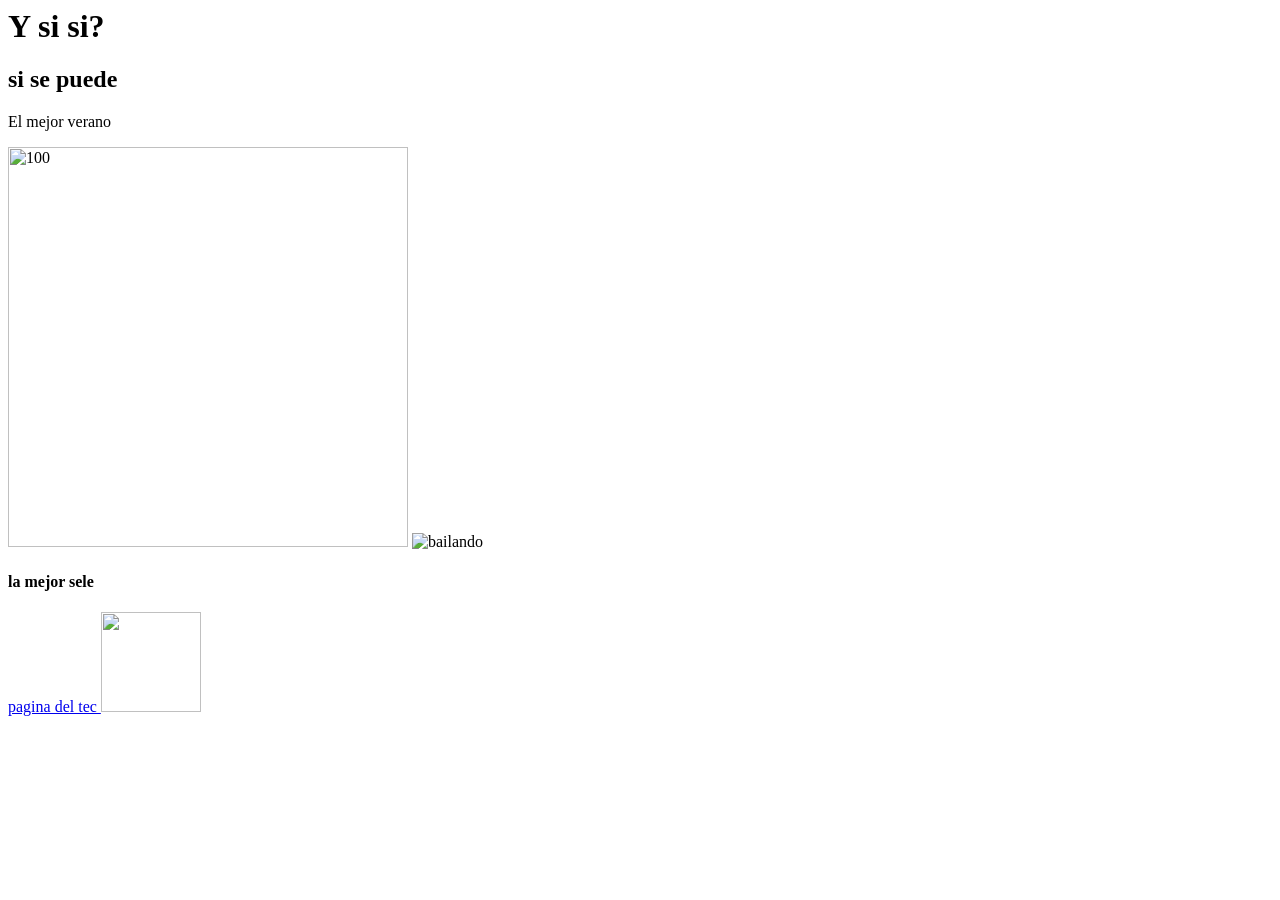
==== index.html @ e47dafed "Add files via upload" ====
<html>
    <head>
        <title>mi primera pagina</title>
        <meta lang="es">
    </head>
    <body>
        <h1>Y si si?</h1>
        <h2>si se puede</h2>
        <p>El mejor verano</p>
        <img src="https://static.tv-azteca.production.tv-azteca.brightspot.cloud/c5/8f/ea6f777340d4997551771954f718/seleccion-mexicana-mundial-2026.jpg" alt="100" width="400">
        <img src="https://media.tenor.com/LzArVgo-Dm8AAAAM/mexico-flag.gif" alt="bailando"></img>
        <iframe width="400" src="https://www.youtube.com/embed/7uw9vn6NBe8?list=RD7uw9vn6NBe8" title="Juan Gabriel - Hasta Que Te Conocí (Letra)" frameborder="0" allow="accelerometer; autoplay; clipboard-write; encrypted-media; gyroscope; picture-in-picture; web-share" referrerpolicy="strict-origin-when-cross-origin"></iframe>
        <h4>la mejor sele</h4>
        <a href = "http://www.tec.mx"> pagina del tec </a>
        <a href = "http://wa.me/4425079875"> <img src = "https://images.icon-icons.com/2972/PNG/512/whatsapp_logo_icon_186881.png" width = "100px"></a>
    </body>
</html>
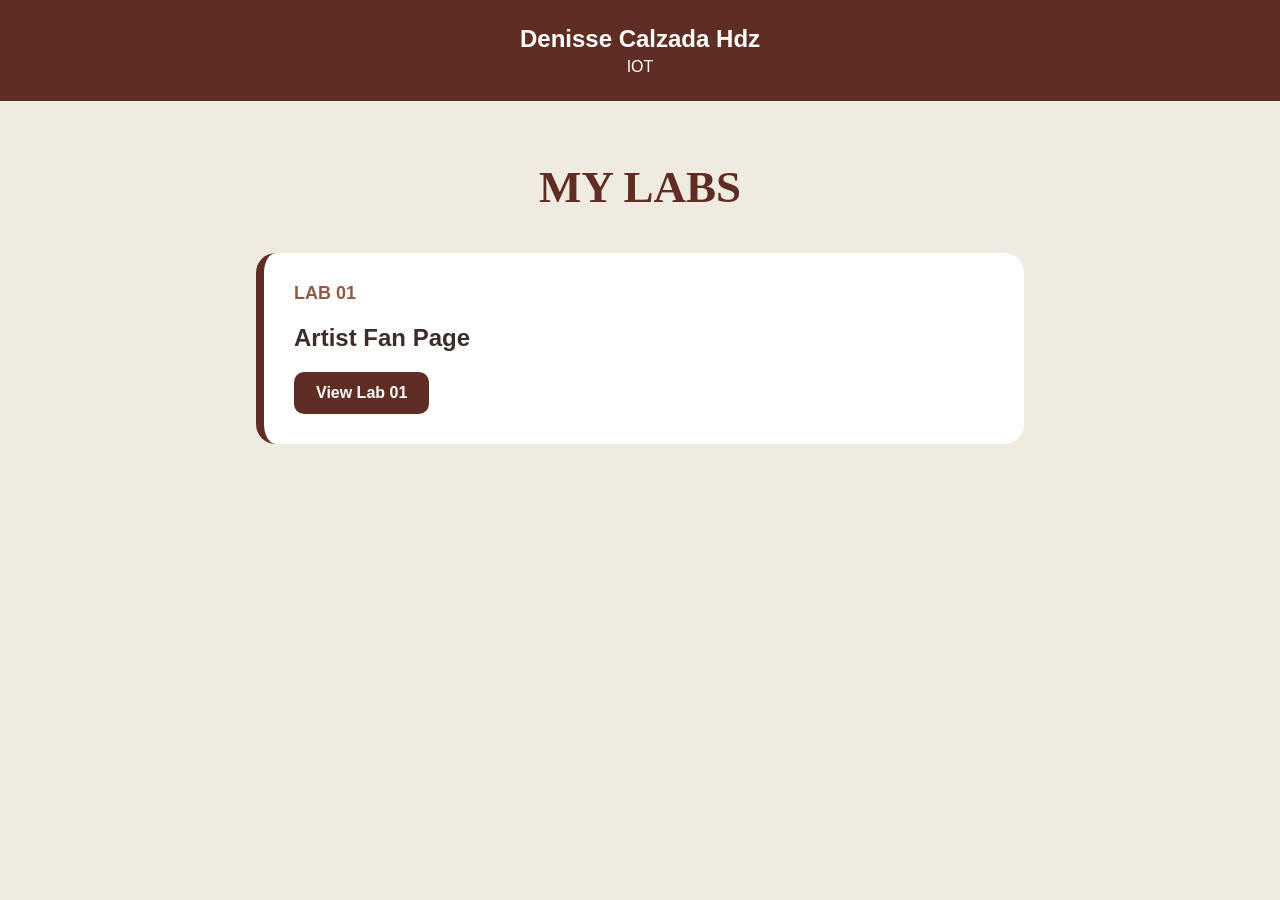
==== commit 8dd43b97: "Add files via upload" ====
--- a/index.html
+++ b/index.html
@@ -1,17 +1,96 @@
-<html>
-    <head>
-        <title>mi primera pagina</title>
-        <meta lang="es">
-    </head>
-    <body>
-        <h1>Y si si?</h1>
-        <h2>si se puede</h2>
-        <p>El mejor verano</p>
-        <img src="https://static.tv-azteca.production.tv-azteca.brightspot.cloud/c5/8f/ea6f777340d4997551771954f718/seleccion-mexicana-mundial-2026.jpg" alt="100" width="400">
-        <img src="https://media.tenor.com/LzArVgo-Dm8AAAAM/mexico-flag.gif" alt="bailando"></img>
-        <iframe width="400" src="https://www.youtube.com/embed/7uw9vn6NBe8?list=RD7uw9vn6NBe8" title="Juan Gabriel - Hasta Que Te Conocí (Letra)" frameborder="0" allow="accelerometer; autoplay; clipboard-write; encrypted-media; gyroscope; picture-in-picture; web-share" referrerpolicy="strict-origin-when-cross-origin"></iframe>
-        <h4>la mejor sele</h4>
-        <a href = "http://www.tec.mx"> pagina del tec </a>
-        <a href = "http://wa.me/4425079875"> <img src = "https://images.icon-icons.com/2972/PNG/512/whatsapp_logo_icon_186881.png" width = "100px"></a>
-    </body>
+<!DOCTYPE html>
+<html lang="en">
+
+<head>
+    <meta charset="UTF-8">
+    <meta name="viewport" content="width=device-width, initial-scale=1.0">
+    <title>My Labs</title>
+</head>
+
+<body style="
+    margin: 0;
+    background-color: rgb(240, 235, 225);
+    font-family: 'Trebuchet MS', Arial, sans-serif;
+    color: rgb(60, 45, 40);
+">
+
+    <!-- ENCABEZADO -->
+    <div style="
+        background-color: rgb(95, 45, 35);
+        color: white;
+        padding: 25px 60px;
+        text-align: center;
+    ">
+
+        <h2 style="margin: 0;">
+            Denisse Calzada Hdz
+        </h2>
+
+        <p style="margin: 5px 0 0 0;">
+            IOT
+        </p>
+
+    </div>
+
+
+    <!-- LABS -->
+    <div style="
+        width: 80%;
+        margin: 60px auto;
+    ">
+
+        <h1 style="
+            text-align: center;
+            color: rgb(95, 45, 35);
+            font-family: Georgia, 'Times New Roman', serif;
+            font-size: 45px;
+        ">
+            MY LABS
+        </h1>
+
+
+        <!-- LAB 01 -->
+        <div style="
+            background-color: white;
+            padding: 30px;
+            border-radius: 20px;
+            max-width: 700px;
+            margin: 40px auto;
+            border-left: 8px solid rgb(95, 45, 35);
+        ">
+
+            <p style="
+                color: rgb(145, 90, 70);
+                font-weight: bold;
+                font-size: 18px;
+                margin: 0;
+            ">
+                LAB 01
+            </p>
+
+            <h2 style="
+                color: rgb(60, 45, 40);
+            ">
+                Artist Fan Page
+            </h2>
+            <a href="lab1/index.html"
+               style="
+                    display: inline-block;
+                    background-color: rgb(95, 45, 35);
+                    color: white;
+                    padding: 12px 22px;
+                    border-radius: 10px;
+                    text-decoration: none;
+                    font-weight: bold;
+               ">
+                View Lab 01
+            </a>
+
+        </div>
+
+    </div>
+
+
+</body>
+
 </html>
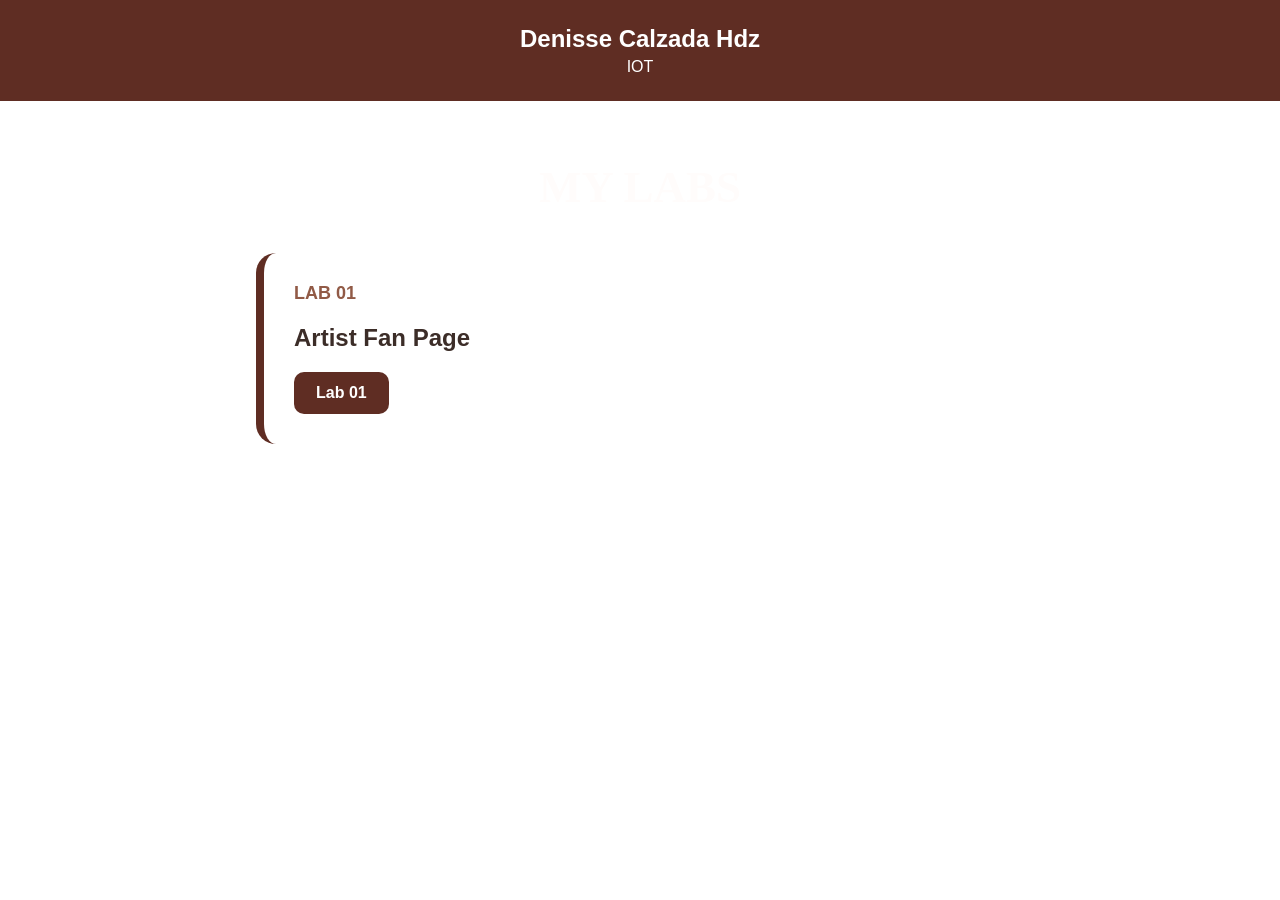
==== commit d83c7d99: "Add files via upload" ====
--- a/index.html
+++ b/index.html
@@ -1,96 +1,36 @@
 <!DOCTYPE html>
 <html lang="en">
-
 <head>
     <meta charset="UTF-8">
     <meta name="viewport" content="width=device-width, initial-scale=1.0">
     <title>My Labs</title>
 </head>
-
-<body style="
-    margin: 0;
-    background-color: rgb(240, 235, 225);
-    font-family: 'Trebuchet MS', Arial, sans-serif;
-    color: rgb(60, 45, 40);
-">
-
-    <!-- ENCABEZADO -->
-    <div style="
-        background-color: rgb(95, 45, 35);
-        color: white;
-        padding: 25px 60px;
-        text-align: center;
-    ">
-
+<body style="margin: 0;background-image: url(https://i.pinimg.com/736x/c8/0c/d7/c80cd7cc1cd5fd6525010d2e13a9c06b.jpg);font-family: 'Trebuchet MS', Arial, sans-serif;color: rgb(60, 45, 40);">
+    <div style="background-color: rgb(95, 45, 35);color: white;padding: 25px 60px;text-align: center;">
         <h2 style="margin: 0;">
             Denisse Calzada Hdz
         </h2>
-
         <p style="margin: 5px 0 0 0;">
             IOT
         </p>
-
     </div>
-
-
-    <!-- LABS -->
-    <div style="
-        width: 80%;
-        margin: 60px auto;
-    ">
-
-        <h1 style="
-            text-align: center;
-            color: rgb(95, 45, 35);
-            font-family: Georgia, 'Times New Roman', serif;
-            font-size: 45px;
-        ">
+    <div style="width: 80%;margin: 60px auto;">
+        <h1 style="text-align: center;color: rgb(255, 252, 251);font-family: Georgia, 'Times New Roman', serif;font-size: 45px;">
             MY LABS
         </h1>
-
-
-        <!-- LAB 01 -->
-        <div style="
-            background-color: white;
-            padding: 30px;
-            border-radius: 20px;
-            max-width: 700px;
-            margin: 40px auto;
-            border-left: 8px solid rgb(95, 45, 35);
-        ">
-
-            <p style="
-                color: rgb(145, 90, 70);
-                font-weight: bold;
-                font-size: 18px;
-                margin: 0;
-            ">
+        <div style="background-color: white;padding: 30px;border-radius: 20px;max-width: 700px;margin: 40px auto;border-left: 8px solid rgb(95, 45, 35);">
+            <p style="color: rgb(145, 90, 70);font-weight: bold;font-size: 18px;margin: 0;">
                 LAB 01
             </p>
-
             <h2 style="
-                color: rgb(60, 45, 40);
-            ">
+                color: rgb(60, 45, 40);">
                 Artist Fan Page
             </h2>
             <a href="lab1/index.html"
-               style="
-                    display: inline-block;
-                    background-color: rgb(95, 45, 35);
-                    color: white;
-                    padding: 12px 22px;
-                    border-radius: 10px;
-                    text-decoration: none;
-                    font-weight: bold;
-               ">
-                View Lab 01
+               style="display: inline-block;background-color: rgb(95, 45, 35);color: white;padding: 12px 22px;border-radius: 10px;text-decoration: none;font-weight: bold;">
+            Lab 01
             </a>
-
         </div>
-
     </div>
-
-
 </body>
-
 </html>
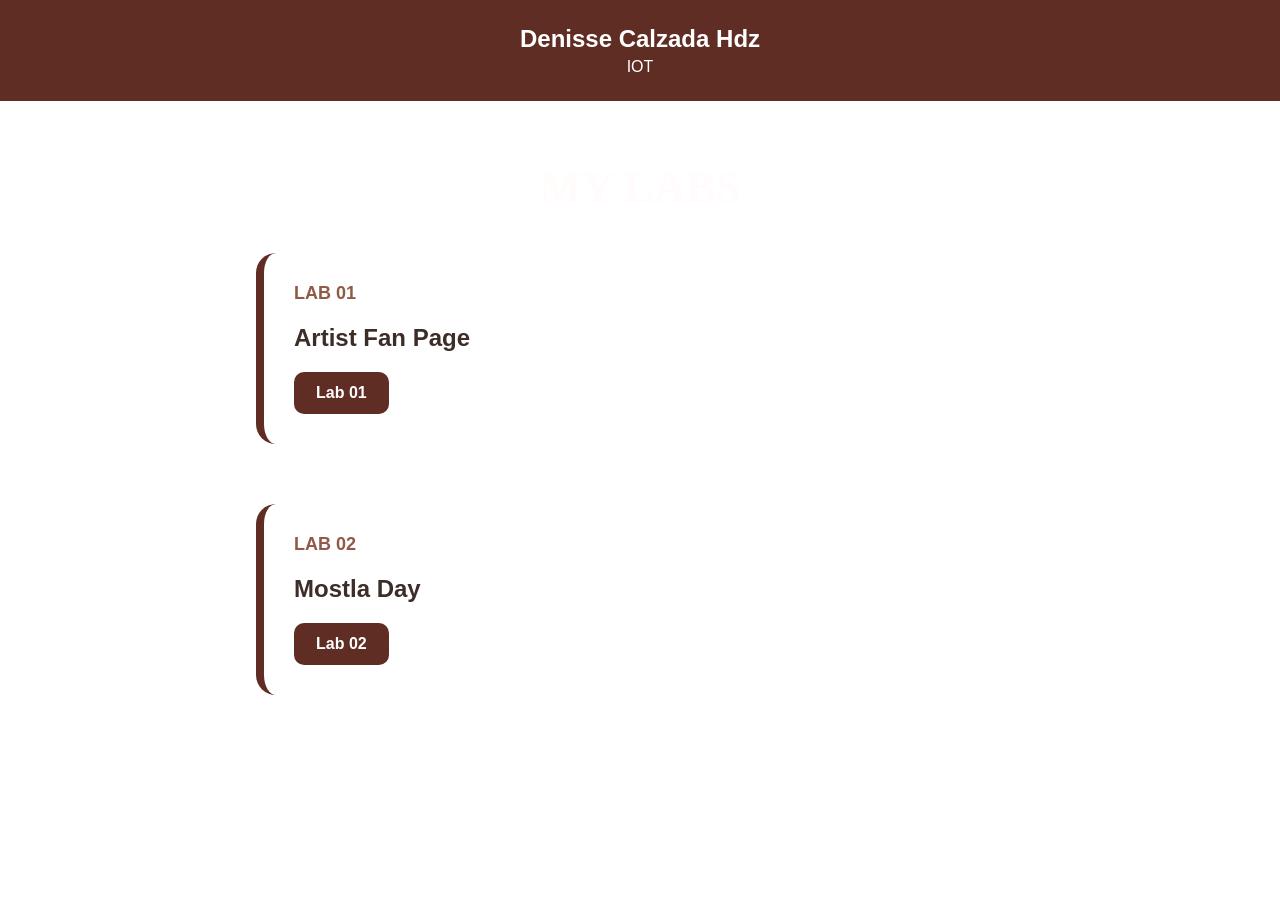
==== commit b349273f: "Add Lab 02 section to index.html" ====
--- a/index.html
+++ b/index.html
@@ -26,11 +26,25 @@
                 color: rgb(60, 45, 40);">
                 Artist Fan Page
             </h2>
-            <a href="lab1/index.html"
+            <a href="Lab1/index.html"
                style="display: inline-block;background-color: rgb(95, 45, 35);color: white;padding: 12px 22px;border-radius: 10px;text-decoration: none;font-weight: bold;">
             Lab 01
             </a>
         </div>
     </div>
+        <div style="background-color: white;padding: 30px;border-radius: 20px;max-width: 700px;margin: 40px auto;border-left: 8px solid rgb(95, 45, 35);">
+            <p style="color: rgb(145, 90, 70);font-weight: bold;font-size: 18px;margin: 0;">
+                LAB 02
+            </p>
+            <h2 style="
+                color: rgb(60, 45, 40);">
+                Mostla Day
+            </h2>
+            <a href="Lab2/index.html"
+               style="display: inline-block;background-color: rgb(95, 45, 35);color: white;padding: 12px 22px;border-radius: 10px;text-decoration: none;font-weight: bold;">
+            Lab 02
+            </a>
+        </div>
+    </div>
 </body>
-</html>+</html>
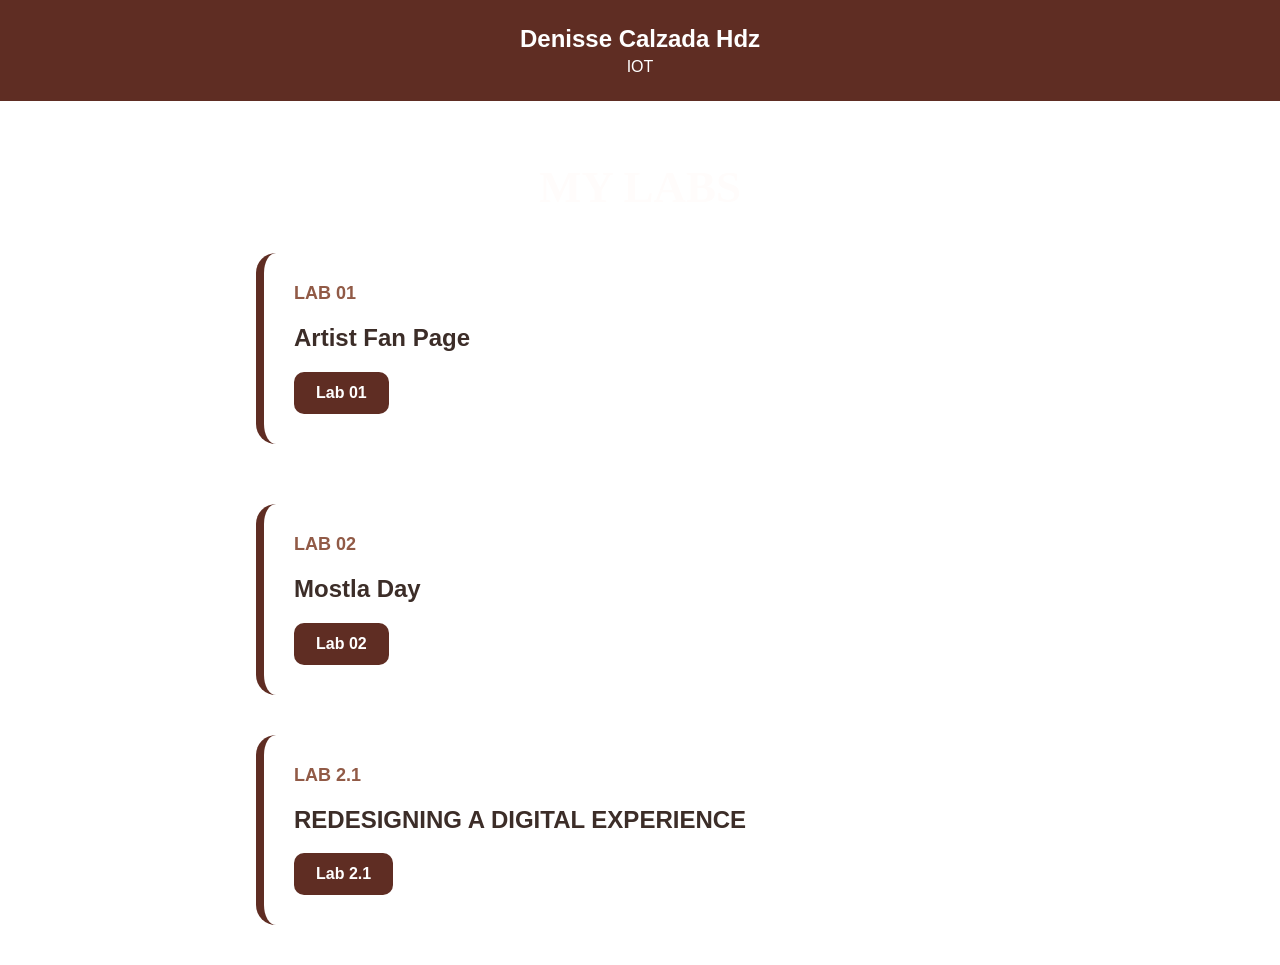
==== commit da994ee9: "Update index.html" ====
--- a/index.html
+++ b/index.html
@@ -32,7 +32,7 @@
             </a>
         </div>
     </div>
-        <div style="background-color: white;padding: 30px;border-radius: 20px;max-width: 700px;margin: 40px auto;border-left: 8px solid rgb(95, 45, 35);">
+         <div style="background-color: white;padding: 30px;border-radius: 20px;max-width: 700px;margin: 40px auto;border-left: 8px solid rgb(95, 45, 35);">
             <p style="color: rgb(145, 90, 70);font-weight: bold;font-size: 18px;margin: 0;">
                 LAB 02
             </p>
@@ -40,11 +40,25 @@
                 color: rgb(60, 45, 40);">
                 Mostla Day
             </h2>
-            <a href="Lab2/index.html"
+            <a href="Lab2/mostlaDay.html"
                style="display: inline-block;background-color: rgb(95, 45, 35);color: white;padding: 12px 22px;border-radius: 10px;text-decoration: none;font-weight: bold;">
             Lab 02
             </a>
         </div>
     </div>
+    <div style="background-color: white;padding: 30px;border-radius: 20px;max-width: 700px;margin: 40px auto;border-left: 8px solid rgb(95, 45, 35);">
+            <p style="color: rgb(145, 90, 70);font-weight: bold;font-size: 18px;margin: 0;">
+                LAB 2.1
+            </p>
+            <h2 style="
+                color: rgb(60, 45, 40);">
+                REDESIGNING A DIGITAL EXPERIENCE
+            </h2>
+            <a href="Lab2.1/spotify.html"
+               style="display: inline-block;background-color: rgb(95, 45, 35);color: white;padding: 12px 22px;border-radius: 10px;text-decoration: none;font-weight: bold;">
+            Lab 2.1
+            </a>
+        </div>
+    </div>
 </body>
 </html>
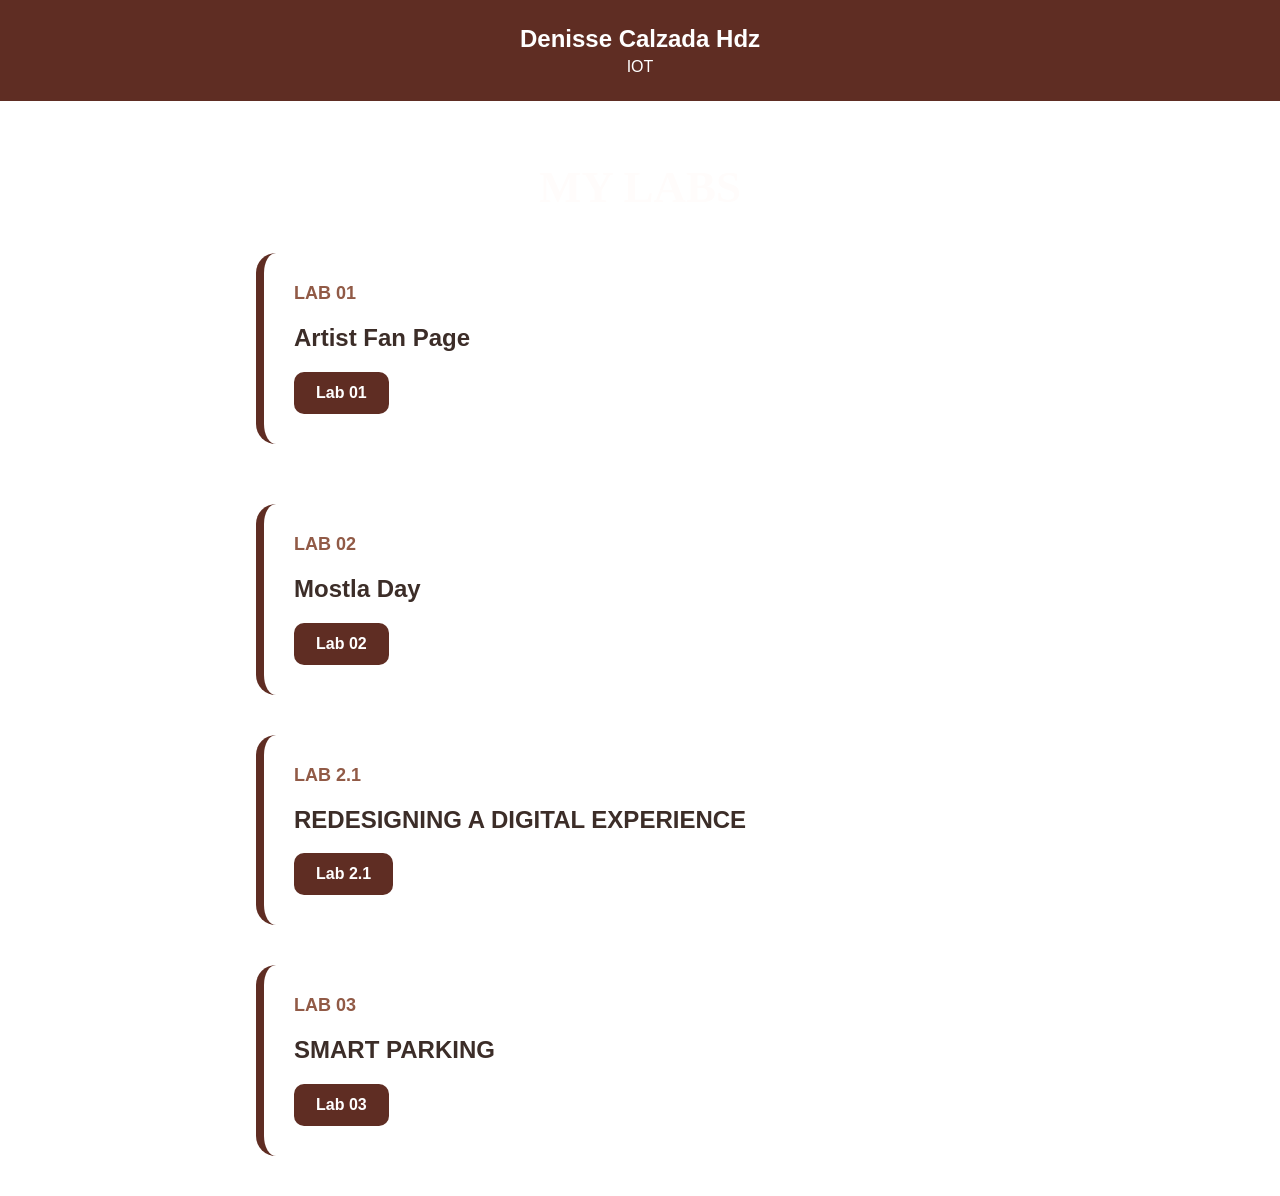
==== commit ee4dea35: "Add Lab 03 section for Smart Parking Added a new section for Lab 03 with a link to Smart Parking." ====
--- a/index.html
+++ b/index.html
@@ -60,5 +60,19 @@
             </a>
         </div>
     </div>
+    <div style="background-color: white;padding: 30px;border-radius: 20px;max-width: 700px;margin: 40px auto;border-left: 8px solid rgb(95, 45, 35);">
+            <p style="color: rgb(145, 90, 70);font-weight: bold;font-size: 18px;margin: 0;">
+                LAB 03
+            </p>
+            <h2 style="
+                color: rgb(60, 45, 40);">
+                SMART PARKING
+            </h2>
+            <a href="Lab3/Smart Parking.html"
+               style="display: inline-block;background-color: rgb(95, 45, 35);color: white;padding: 12px 22px;border-radius: 10px;text-decoration: none;font-weight: bold;">
+            Lab 03
+            </a>
+        </div>
+    </div>
 </body>
 </html>
